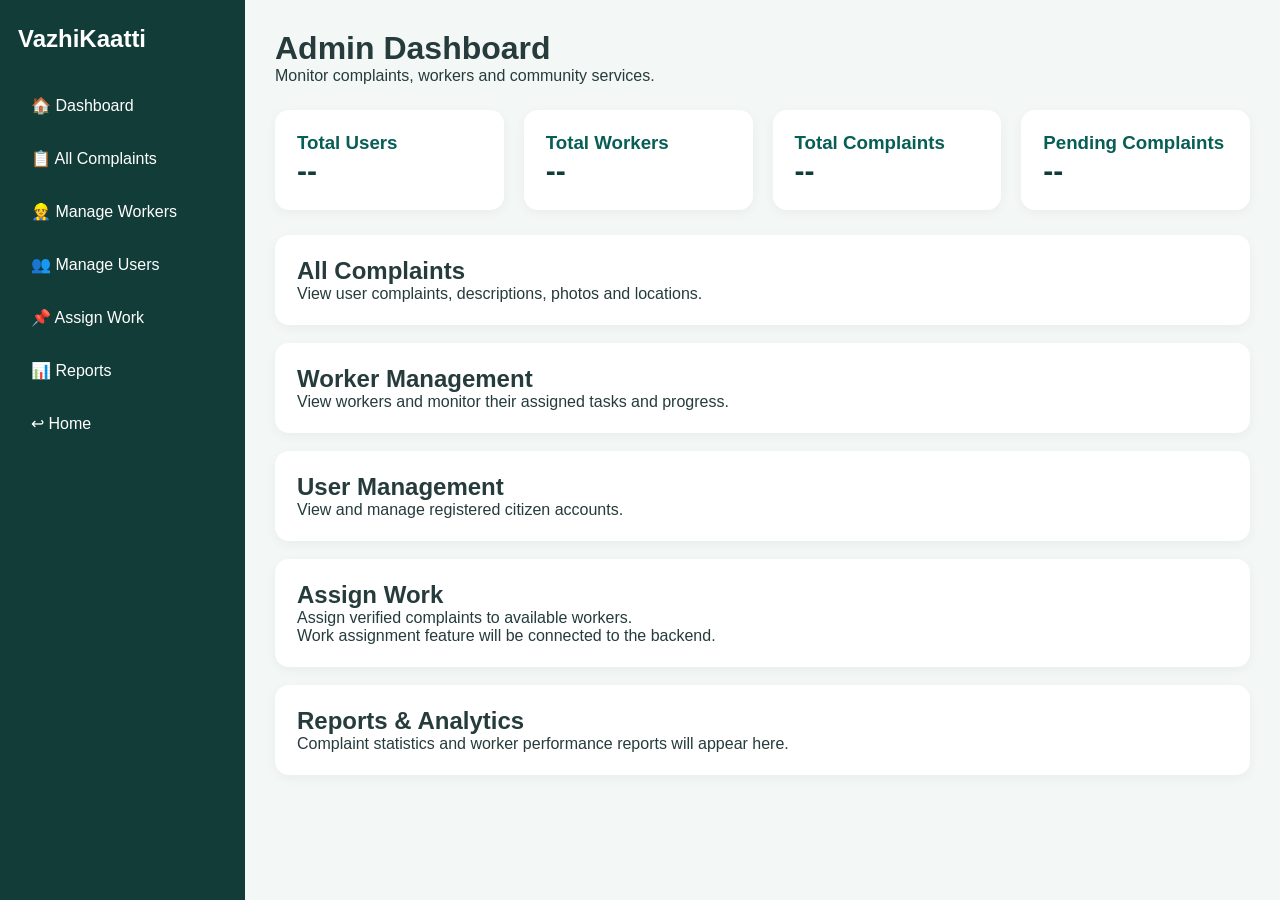
==== frontend/admin-dashboard.html @ 04ef6049 "admin-dashboard.html" ====
<!DOCTYPE html>
<html lang="en">
<head>
    <meta charset="UTF-8">
    <meta name="viewport" content="width=device-width, initial-scale=1.0">
    <title>Admin Dashboard | VazhiKaatti</title>
    <link rel="stylesheet" href="style.css">
    <style>
        .dashboard {
            display: flex;
            min-height: 100vh;
            background: #f3f8f6;
        }
        .sidebar {
            width: 245px;
            background: #123c38;
            color: white;
            padding: 25px 18px;
        }
        .sidebar h2 { margin-bottom: 30px; }
        .sidebar a {
            display: block;
            color: white;
            text-decoration: none;
            padding: 13px;
            margin: 8px 0;
            border-radius: 8px;
        }
        .sidebar a:hover { background: #168b55; }
        .main { flex: 1; padding: 30px; }
        .cards {
            display: grid;
            grid-template-columns: repeat(auto-fit,minmax(180px,1fr));
            gap: 20px;
            margin: 25px 0;
        }
        .card {
            background: white;
            padding: 22px;
            border-radius: 14px;
            box-shadow: 0 3px 12px #0000000c;
        }
        .card h3 { color: #075e54; }
        .number {
            font-size: 30px;
            font-weight: bold;
            color: #123c38;
        }
        .action {
            display: inline-block;
            background: #075e54;
            color: white;
            padding: 12px 18px;
            border-radius: 8px;
            text-decoration: none;
            margin-top: 12px;
            border: none;
            cursor: pointer;
        }
        .table-wrap { overflow-x: auto; }
        table {
            width: 100%;
            border-collapse: collapse;
            background: white;
            margin-top: 15px;
        }
        th, td {
            padding: 14px;
            text-align: left;
            border-bottom: 1px solid #e5eeee;
        }
        th { background: #e8f7ed; color: #075e54; }
        @media(max-width:650px) {
            .dashboard { flex-direction: column; }
            .sidebar { width: auto; }
            .main { padding: 18px; }
        }
    </style>
</head>
<body>
<div class="dashboard">

    <aside class="sidebar">
        <h2>VazhiKaatti</h2>
        <a href="admin-dashboard.html">🏠 Dashboard</a>
        <a href="#complaints">📋 All Complaints</a>
        <a href="#workers">👷 Manage Workers</a>
        <a href="#users">👥 Manage Users</a>
        <a href="#assign">📌 Assign Work</a>
        <a href="#reports">📊 Reports</a>
        <a href="index.html">↩ Home</a>
    </aside>

    <main class="main">
        <h1>Admin Dashboard</h1>
        <p>Monitor complaints, workers and community services.</p>

        <div class="cards">
            <div class="card">
                <h3>Total Users</h3>
                <div class="number">--</div>
            </div>
            <div class="card">
                <h3>Total Workers</h3>
                <div class="number">--</div>
            </div>
            <div class="card">
                <h3>Total Complaints</h3>
                <div class="number">--</div>
            </div>
            <div class="card">
                <h3>Pending Complaints</h3>
                <div class="number">--</div>
            </div>
        </div>

        <section class="card" id="complaints">
            <h2>All Complaints</h2>
            <p>View user complaints, descriptions, photos and locations.</p>
        </section>

        <br>

        <section class="card" id="workers">
            <h2>Worker Management</h2>
            <p>View workers and monitor their assigned tasks and progress.</p>
        </section>

        <br>

        <section class="card" id="users">
            <h2>User Management</h2>
            <p>View and manage registered citizen accounts.</p>
        </section>

        <br>

        <section class="card" id="assign">
            <h2>Assign Work</h2>
            <p>Assign verified complaints to available workers.</p>
            <p>Work assignment feature will be connected to the backend.</p>
        </section>

        <br>

        <section class="card" id="reports">
            <h2>Reports & Analytics</h2>
            <p>Complaint statistics and worker performance reports will appear here.</p>
        </section>

    </main>
</div>
</body>
</html>
---- frontend/style.css ----
/* =========================
   VAZHIKAATTI - MAIN DESIGN
========================= */

* {
    margin: 0;
    padding: 0;
    box-sizing: border-box;
    font-family: Arial, Helvetica, sans-serif;
}

:root {
    --primary: #075e54;
    --secondary: #168b55;
    --light-green: #e8f7ed;
    --dark: #123c38;
    --text: #263b3b;
    --white: #ffffff;
}

html {
    scroll-behavior: smooth;
}

body {
    background: #f8fcfa;
    color: var(--text);
}

/* HEADER */

.header {
    min-height: 90px;
    padding: 15px 4%;
    background: white;
    display: flex;
    justify-content: space-between;
    align-items: center;
    gap: 20px;
    box-shadow: 0 2px 12px #00000010;
    position: sticky;
    top: 0;
    z-index: 100;
}

.brand {
    display: flex;
    align-items: center;
    gap: 12px;
    text-decoration: none;
    color: var(--primary);
}

.brand img {
    width: 58px;
    height: 58px;
    object-fit: contain;
}

.brand h1 {
    font-size: 23px;
    letter-spacing: 1px;
}

.brand p {
    font-size: 11px;
    margin-top: 4px;
    color: #444;
}

.navbar {
    display: flex;
    align-items: center;
    gap: 23px;
}

.navbar a {
    color: #263b3b;
    text-decoration: none;
    font-size: 14px;
    font-weight: 600;
    transition: 0.3s;
}

.navbar a:hover,
.navbar a.active {
    color: var(--secondary);
}

.login-btn {
    padding: 12px 20px;
    border: 2px solid var(--secondary);
    border-radius: 30px;
    color: var(--secondary);
    text-decoration: none;
    font-weight: bold;
    transition: 0.3s;
}

.login-btn:hover {
    background: var(--secondary);
    color: white;
}

/* HERO SECTION */

.hero {
    min-height: 430px;
    padding: 65px 7%;
    display: flex;
    justify-content: space-between;
    align-items: center;
    gap: 30px;
    background: linear-gradient(110deg, #f0fbf5, #dff3f7);
    overflow: hidden;
}

.hero-content {
    max-width: 550px;
}

.welcome {
    color: var(--secondary);
    font-size: 13px;
    font-weight: bold;
    letter-spacing: 2px;
}

.hero h2 {
    font-size: clamp(42px, 5vw, 65px);
    color: var(--dark);
    line-height: 1.08;
    margin: 18px 0;
}

.hero h2 span {
    color: var(--secondary);
}

.hero-content > p {
    font-size: 17px;
    line-height: 1.7;
    max-width: 480px;
    color: #405653;
}

.hero-buttons {
    display: flex;
    flex-wrap: wrap;
    gap: 15px;
    margin-top: 28px;
}

.primary-btn,
.secondary-btn {
    padding: 14px 23px;
    border-radius: 30px;
    text-decoration: none;
    font-weight: bold;
    transition: 0.3s;
}

.primary-btn {
    background: var(--primary);
    color: white;
}

.primary-btn:hover {
    background: var(--secondary);
    transform: translateY(-3px);
}

.secondary-btn {
    border: 2px solid var(--secondary);
    color: var(--secondary);
    background: white;
}

.secondary-btn:hover {
    background: var(--light-green);
}

/* HERO VISUAL */

.hero-visual {
    width: 43%;
    min-height: 280px;
    border-radius: 30px;
    background: linear-gradient(135deg, #bde9d1, #b8e3ee);
    display: flex;
    flex-direction: column;
    justify-content: center;
    align-items: center;
    position: relative;
}

.city-icon {
    font-size: clamp(90px, 12vw, 155px);
}

.location-icon {
    position: absolute;
    top: 25px;
    right: 30px;
    font-size: 45px;
}

.hero-message {
    text-align: center;
    background: white;
    padding: 15px 30px;
    border-radius: 15px;
    box-shadow: 0 5px 15px #00000012;
}

.hero-message h3 {
    color: var(--primary);
    margin-bottom: 5px;
}

/* SECTION HEADING */

.services-section {
    padding: 65px 5%;
}

.section-heading {
    text-align: center;
    margin-bottom: 35px;
}

.section-heading > span {
    color: var(--secondary);
    font-size: 12px;
    font-weight: bold;
    letter-spacing: 2px;
}

.section-heading h2 {
    color: var(--primary);
    font-size: 36px;
    margin: 10px 0;
}

.section-heading p {
    color: #687a76;
}

/* SERVICE CARDS */

.service-grid {
    display: grid;
    grid-template-columns: repeat(4, 1fr);
    gap: 22px;
}

.service-card {
    min-height: 205px;
    padding: 25px 15px;
    border-radius: 20px;
    text-align: center;
    text-decoration: none;
    color: var(--text);
    transition: 0.3s;
    box-shadow: 0 4px 12px #00000008;
}

.service-card:hover {
    transform: translateY(-8px);
    box-shadow: 0 12px 25px #00000015;
}

.local {
    background: #e7f7eb;
}

.community {
    background: #e5f3fc;
}

.complaints {
    background: #fff0e3;
}

.connect {
    background: #eeeafa;
}

.service-icon {
    font-size: 43px;
    margin-bottom: 13px;
}

.service-card h3 {
    color: var(--dark);
    font-size: 19px;
    margin-bottom: 10px;
}

.service-card p {
    font-size: 14px;
    margin-bottom: 20px;
}

.service-card > span {
    display: inline-block;
    background: var(--primary);
    color: white;
    padding: 9px 24px;
    border-radius: 25px;
    font-size: 13px;
    font-weight: bold;
}

/* FEATURES */

.features {
    margin: 5px 4% 45px;
    padding: 28px;
    border-radius: 18px;
    background: #e5f7e9;
    display: grid;
    grid-template-columns: repeat(3, 1fr);
    gap: 20px;
}

.feature-item {
    display: flex;
    align-items: center;
    justify-content: center;
    gap: 15px;
}

.feature-item > span {
    font-size: 35px;
}

.feature-item h3 {
    color: var(--primary);
    font-size: 16px;
    margin-bottom: 5px;
}

.feature-item p {
    font-size: 13px;
    color: #52645f;
}

/* FOOTER */

.footer {
    padding: 30px 5%;
    background: #063f3b;
    color: white;
    display: flex;
    justify-content: space-between;
    align-items: center;
    flex-wrap: wrap;
    gap: 25px;
}

.footer-brand {
    display: flex;
    align-items: center;
    gap: 12px;
}

.footer-brand img {
    width: 55px;
    height: 55px;
    object-fit: contain;
    background: white;
    border-radius: 8px;
}

.footer-brand h2 {
    font-size: 19px;
}

.footer-brand p {
    font-size: 11px;
    margin-top: 5px;
}

.footer-links {
    display: flex;
    flex-wrap: wrap;
    gap: 20px;
}

.footer-links a {
    color: white;
    text-decoration: none;
    font-size: 14px;
}

.footer-links a:hover {
    color: #9de5b5;
}

.copyright {
    font-size: 12px;
}

/* RESPONSIVE DESIGN */

@media (max-width: 1000px) {

    .header {
        flex-wrap: wrap;
        justify-content: center;
    }

    .navbar {
        flex-wrap: wrap;
        justify-content: center;
    }

    .service-grid {
        grid-template-columns: repeat(2, 1fr);
    }
}

@media (max-width: 650px) {

    .hero {
        flex-direction: column;
        text-align: center;
        padding: 50px 6%;
    }

    .hero-content > p {
        margin: auto;
    }

    .hero-buttons {
        justify-content: center;
    }

    .hero-visual {
        width: 100%;
        min-height: 220px;
    }

    .service-grid {
        grid-template-columns: 1fr;
    }

    .features {
        grid-template-columns: 1fr;
    }

    .feature-item {
        justify-content: flex-start;
    }

    .footer {
        flex-direction: column;
        text-align: center;
    }

    .navbar {
        gap: 14px;
    }

    .brand h1 {
        font-size: 19px;
    }
}

.login-btn {
    background: #075e54;
    color: white !important;
    padding: 10px 18px;
    border-radius: 8px;
    text-decoration: none;
}

.login-btn:hover {
    background: #168b55;
}
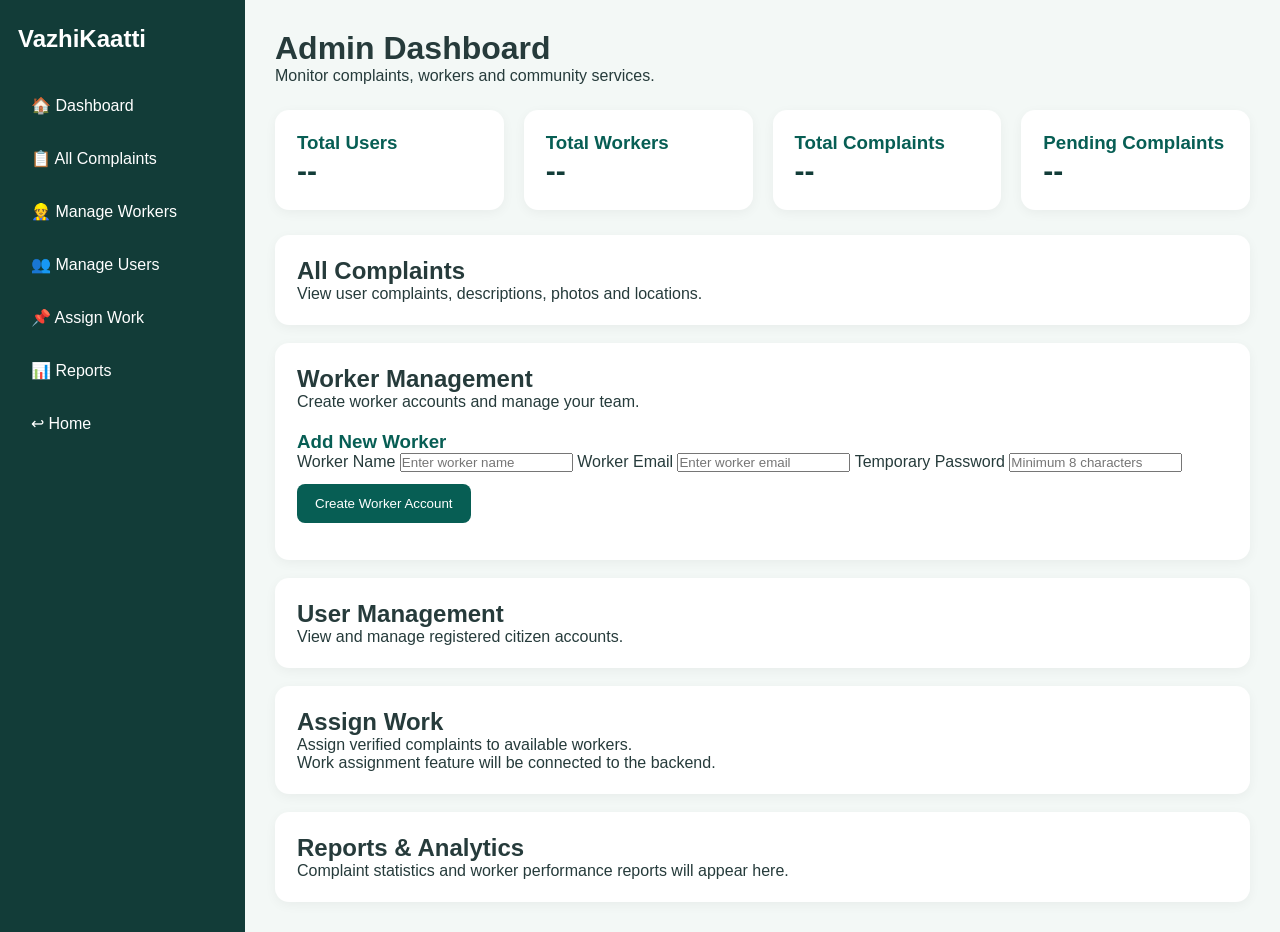
==== commit 40438c1a: "admin-dashboard.html" ====
--- a/frontend/admin-dashboard.html
+++ b/frontend/admin-dashboard.html
@@ -122,10 +122,35 @@
 
         <br>
 
-        <section class="card" id="workers">
-            <h2>Worker Management</h2>
-            <p>View workers and monitor their assigned tasks and progress.</p>
-        </section>
+        
+<section class="card" id="workers">
+    <h2>Worker Management</h2>
+    <p>Create worker accounts and manage your team.</p>
+
+    <h3 style="margin-top:20px;color:#075e54;">Add New Worker</h3>
+
+    <form id="workerForm">
+        <label for="workerName">Worker Name</label>
+        <input type="text" id="workerName"
+               placeholder="Enter worker name" required>
+
+        <label for="workerEmail">Worker Email</label>
+        <input type="email" id="workerEmail"
+               placeholder="Enter worker email" required>
+
+        <label for="workerPassword">Temporary Password</label>
+        <input type="password" id="workerPassword"
+               placeholder="Minimum 8 characters"
+               minlength="8" required>
+
+        <button type="submit" class="action" id="createWorkerBtn">
+            Create Worker Account
+        </button>
+
+        <p id="workerMessage" style="margin-top:15px;"></p>
+    </form>
+</section>
+
 
         <br>
 
@@ -151,5 +176,53 @@
 
     </main>
 </div>
+    
+<script>
+document.getElementById("workerForm").addEventListener("submit", async function(event) {
+    event.preventDefault();
+
+    const message = document.getElementById("workerMessage");
+    const button = document.getElementById("createWorkerBtn");
+
+    const payload = {
+        name: document.getElementById("workerName").value.trim(),
+        email: document.getElementById("workerEmail").value.trim(),
+        password: document.getElementById("workerPassword").value
+    };
+
+    button.disabled = true;
+    button.textContent = "Creating...";
+
+    try {
+        const response = await fetch("/api/admin/create-worker", {
+            method: "POST",
+            headers: {
+                "Content-Type": "application/json"
+            },
+            credentials: "same-origin",
+            body: JSON.stringify(payload)
+        });
+
+        const data = await response.json();
+
+        if (!response.ok) {
+            throw new Error(data.error || "Worker creation failed");
+        }
+
+        message.style.color = "green";
+        message.textContent = "Worker account created successfully!";
+
+        document.getElementById("workerForm").reset();
+
+    } catch (error) {
+        message.style.color = "red";
+        message.textContent = error.message;
+    } finally {
+        button.disabled = false;
+        button.textContent = "Create Worker Account";
+    }
+});
+</script>
+
 </body>
 </html>
